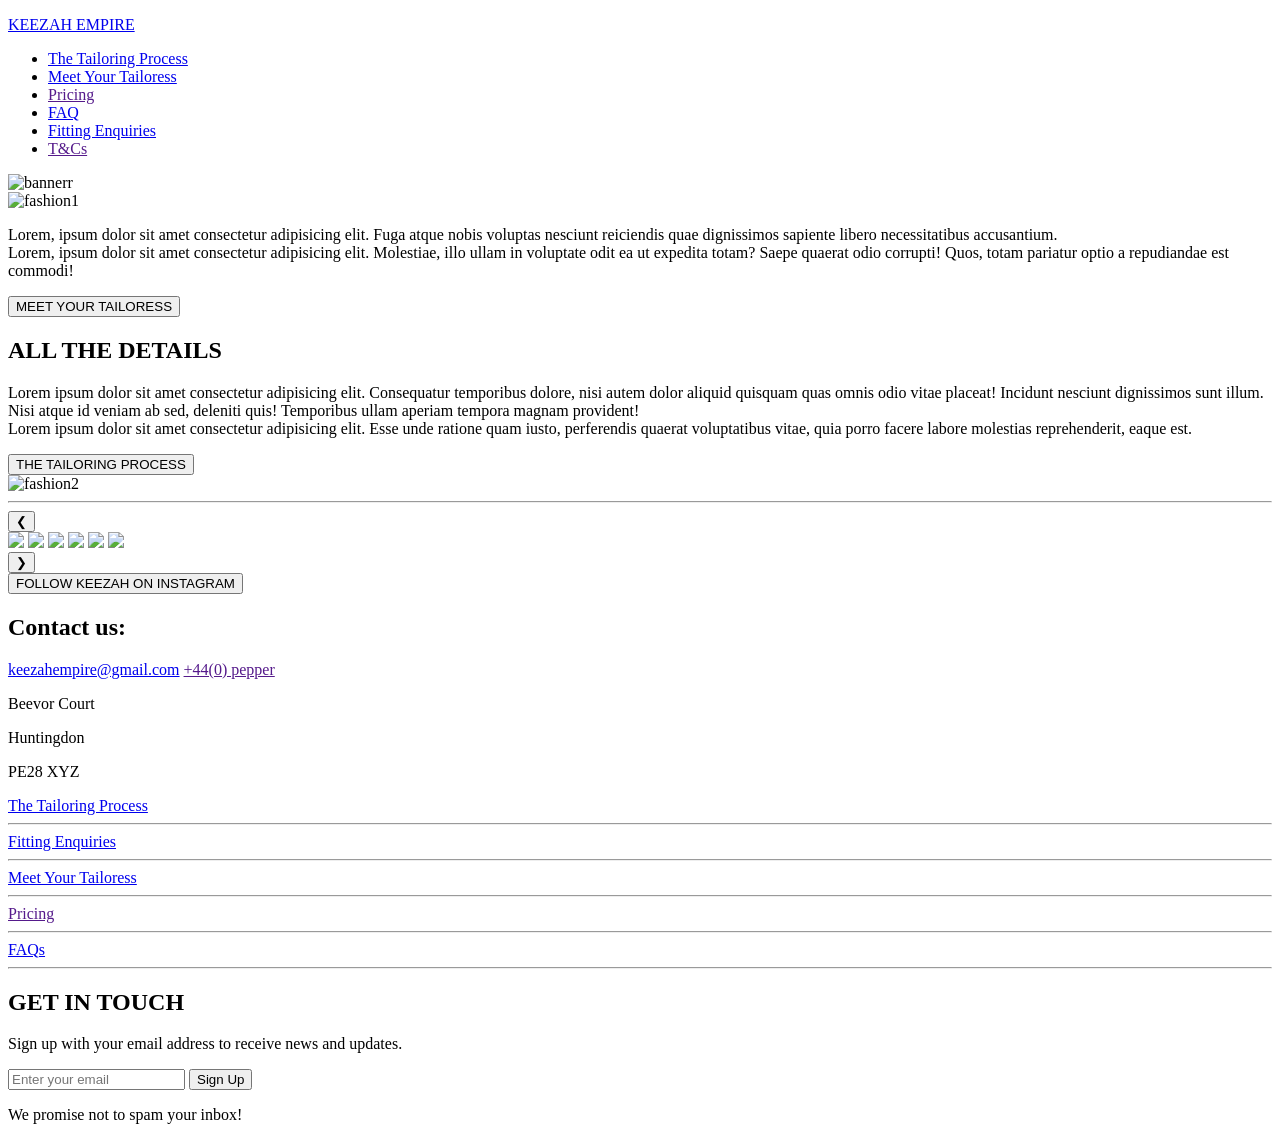
==== index.html @ ada2c6c0 "Add files via upload" ====
<!DOCTYPE html>
<html lang="en">
<head>
  <meta charset="UTF-8">
  <meta name="viewport" content="width=device-width, initial-scale=1.0">
  <title>Keezah Empire</title>
  <link rel="stylesheet" href="style.css">
  <script src="https://kit.fontawesome.com/4b6a182ff4.js" crossorigin="anonymous"></script>
</head>
<body>

  <header>
    <div class="logo" id="logo">
      <a href="index.html"><p>KEEZAH EMPIRE</p></a>
    </div>

    <nav>
      <ul class="nav-menu">
        <li class="nav-link"><a href="thetailoring.html">The Tailoring Process</a></li>
        <li class="nav-link"><a href="meet-your-tailoress.html">Meet Your Tailoress</a></li>
        <li class="nav-link"><a href="">Pricing</a></li>
        <li class="nav-link"><a href="faq.html">FAQ</a></li>
        <li class="nav-link"><a href="fitting-enquiry.html">Fitting Enquiries</a></li>
        <li class="nav-link"><a href="">T&Cs</a></li>
      </ul>
    </nav>

    <div class="socials">
      <a href=""><i class="fa-brands fa-instagram"></i></a>
      <a href=""><i class="fa-brands fa-facebook-f"></i></a>
    </div>

    <div class="ham-menu">
      <i class="fa-solid fa-bars"></i>
    </div>
  </header>

  <section class="banner">
      <img src="images/banner.jpg" alt="bannerr">
  </section>

  <section class="content">
    <div class="left-content">
      <div>
        <img src="images/fashion1.jpg" alt="fashion1">
      </div>
      
      <div>
        <p>
        Lorem, ipsum dolor sit amet consectetur adipisicing elit. Fuga atque nobis voluptas nesciunt reiciendis quae dignissimos sapiente libero necessitatibus accusantium.
        <br> Lorem, ipsum dolor sit amet consectetur adipisicing elit. Molestiae, illo ullam in voluptate odit ea ut expedita totam? Saepe quaerat odio corrupti! Quos, totam pariatur optio a repudiandae est commodi!
      </p>
    </div>
    <a href=""><button class="tailoring-btn">MEET YOUR TAILORESS</button></a>
        
    </div>

    <div class="right-content">
      <div>
        <h2>
        ALL THE DETAILS 
        </h2>
     
        <p>
          Lorem ipsum dolor sit amet consectetur adipisicing elit. Consequatur temporibus dolore, nisi autem dolor aliquid quisquam quas omnis odio vitae placeat! Incidunt nesciunt dignissimos sunt illum. Nisi atque id veniam ab sed, deleniti quis! Temporibus ullam aperiam tempora magnam provident!

          <br>Lorem ipsum dolor sit amet consectetur adipisicing elit. Esse unde ratione quam iusto, perferendis quaerat voluptatibus vitae, quia porro facere labore molestias reprehenderit, eaque est.
        </p>

        
      </div>

      <a href=""><button class="tailoring-btn2">THE TAILORING PROCESS</button></a>

      <div class="right-content">
        <img src="images/fashion2.jpg" alt="fashion2">
      </div>
    </div>

    <div>
      <hr>
    </div>

  </section>

  <section class="slide-container">
    <div class="slider">

      <button class="prev" onclick="prevSlide()">❮</button>

      <div class="viewport">
        <div class="grid" id="grid">

          <img src="https://picsum.photos/300/200?1">
          <img src="https://picsum.photos/300/200?2">
          <img src="https://picsum.photos/300/200?3">
          <img src="https://picsum.photos/300/200?4">
          <img src="https://picsum.photos/300/200?5">
          <img src="https://picsum.photos/300/200?6">

        </div>
      </div>

      <button class="next" onclick="nextSlide()">❯</button>

    </div>

  </section>

  <div class="follow-btn">
      <a href=""><button class="tailoring-btn">FOLLOW KEEZAH ON INSTAGRAM</button></a>
  </div>

  <section class="footer-container">
    <div class="contact-us">
      <h2>
        Contact us:
      </h2>
      <a href="keezahempire@gmail.com">keezahempire@gmail.com</a>
      <a href="">+44(0) pepper</a>
      <p>
        Beevor Court
      </p>
      <p>
        Huntingdon
      </p>
      <p>PE28 XYZ</p>

      <div class="social">
      <a href=""><i class="fa-brands fa-instagram"></i></a>
      <a href=""><i class="fa-brands fa-facebook-f"></i></a>
      </div>
    </div>

    <div class="quick-link">
      <a href="thetailoring.html">The Tailoring Process</a><hr>
      <a href="fitting-enquiry.html">Fitting Enquiries</a><hr>
      <a href="meet-your-tailoress.html">Meet Your Tailoress</a><hr>
      <a href="">Pricing</a><hr>
      <a href="faq.html">FAQs</a><hr>
    </div>

    <div class="get-in-touch">
      <h2>
        GET IN TOUCH
      </h2>

      <P>
        Sign up with your email address to receive news and updates.
      </P>

      <form class="sign-up">
        <input type="email" name="email" placeholder="Enter your email" required>
        <button type="submit">Sign Up</button>
      </form>

      <p>
        We promise not to spam your inbox!
      </p>
    </div>
  </section>

 
<script src="app.js"></script> 
</body>
</html>
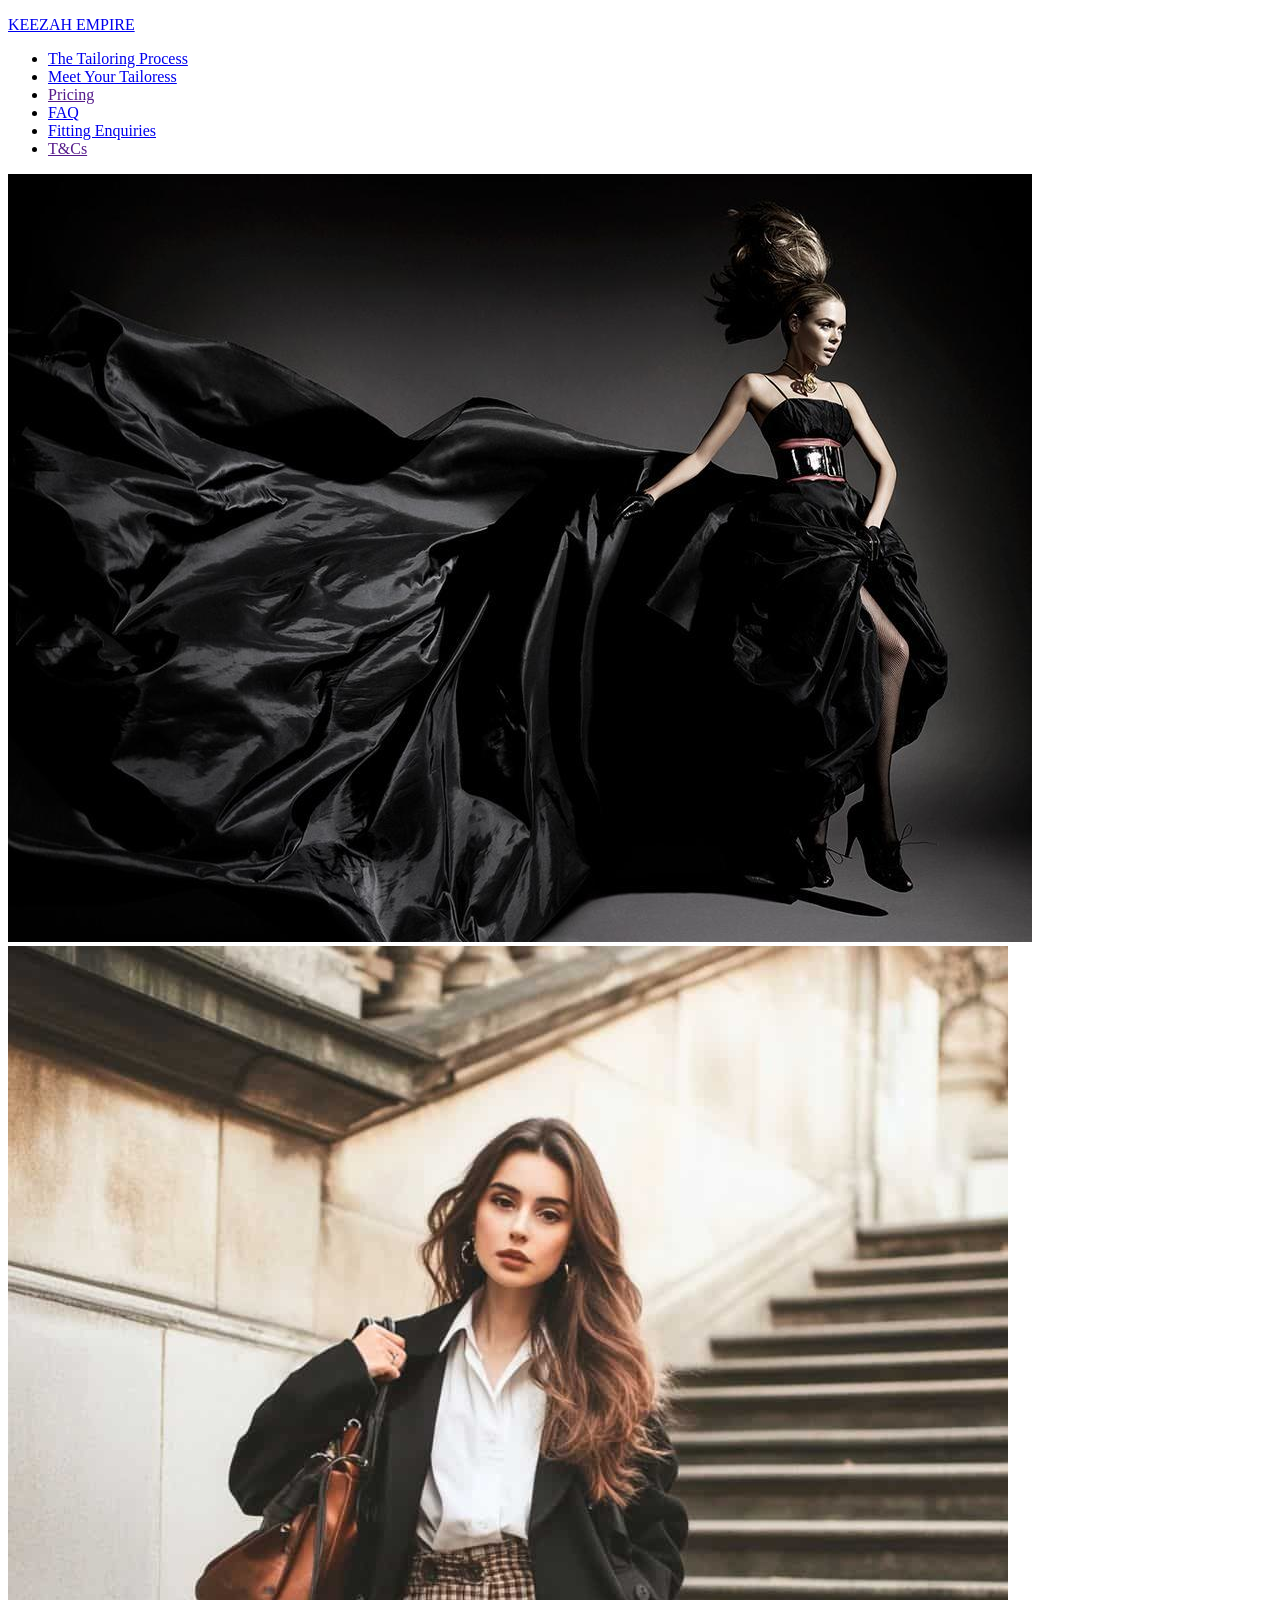
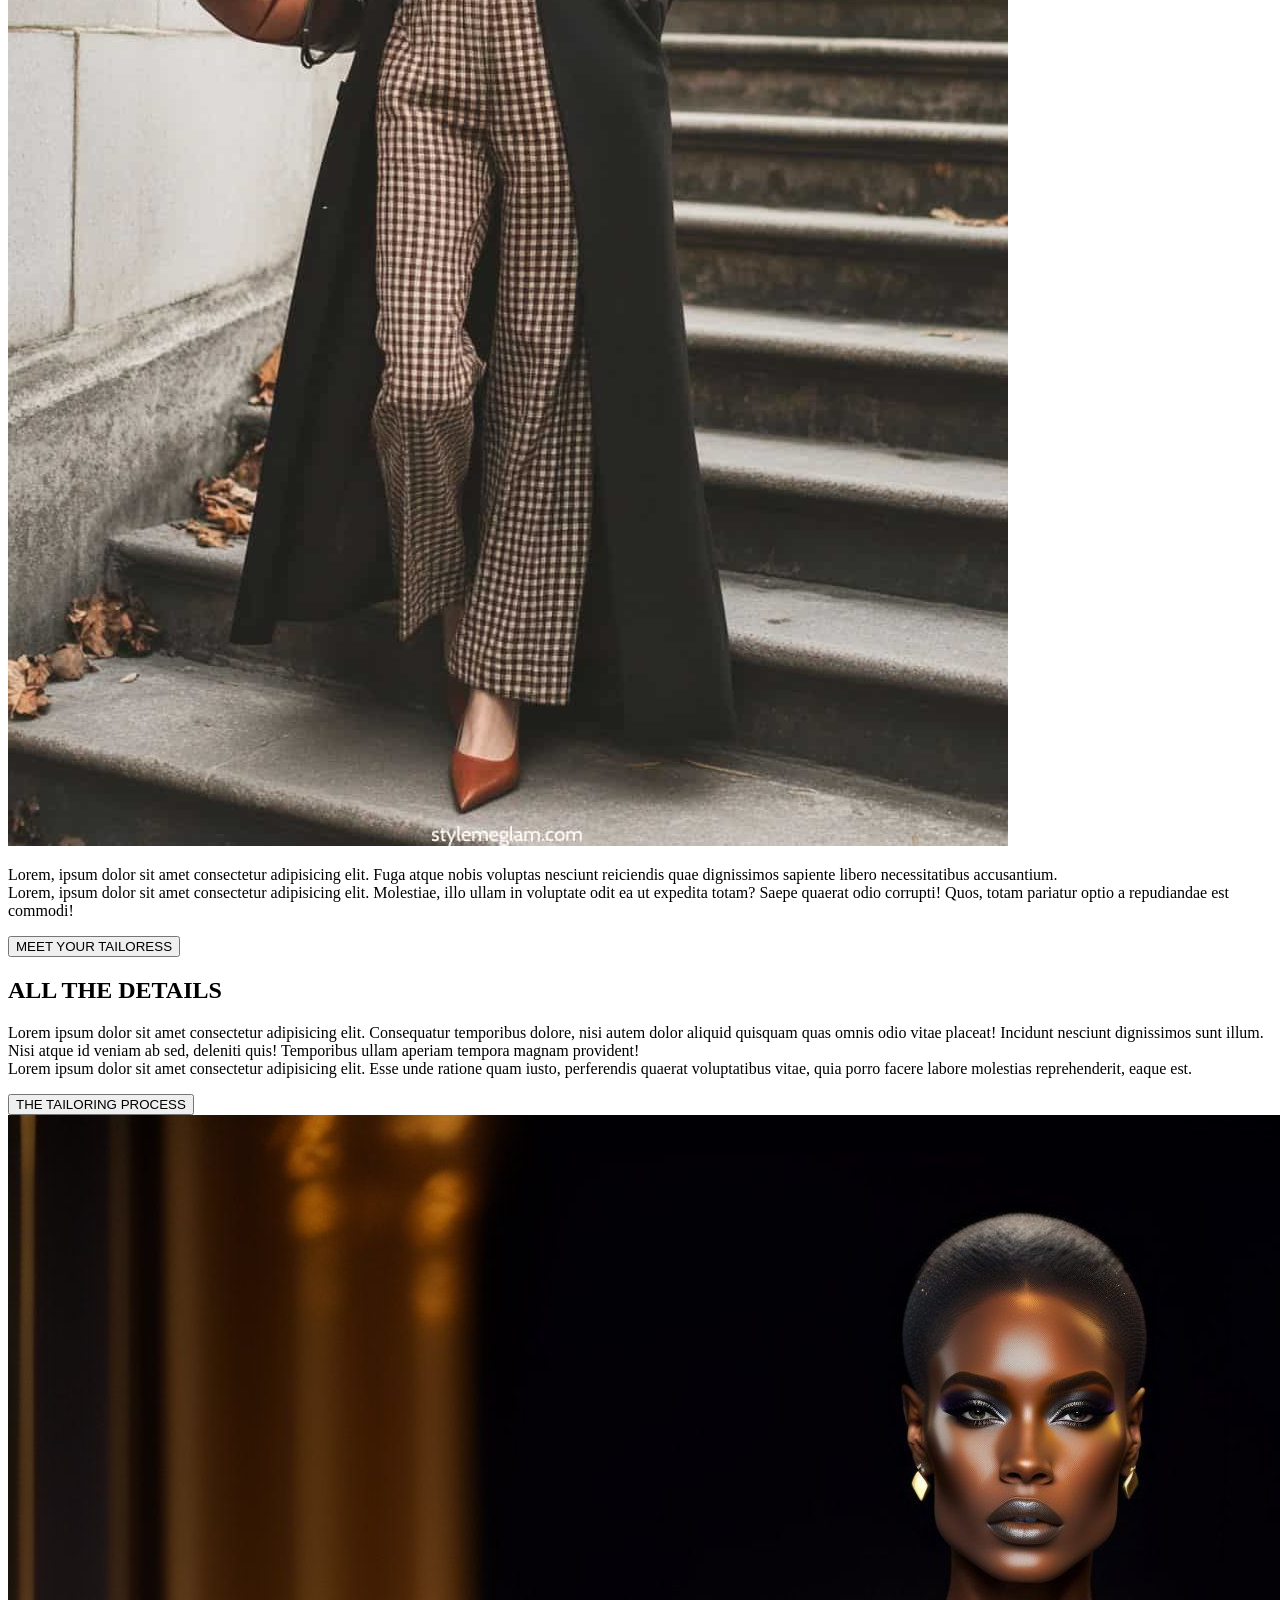
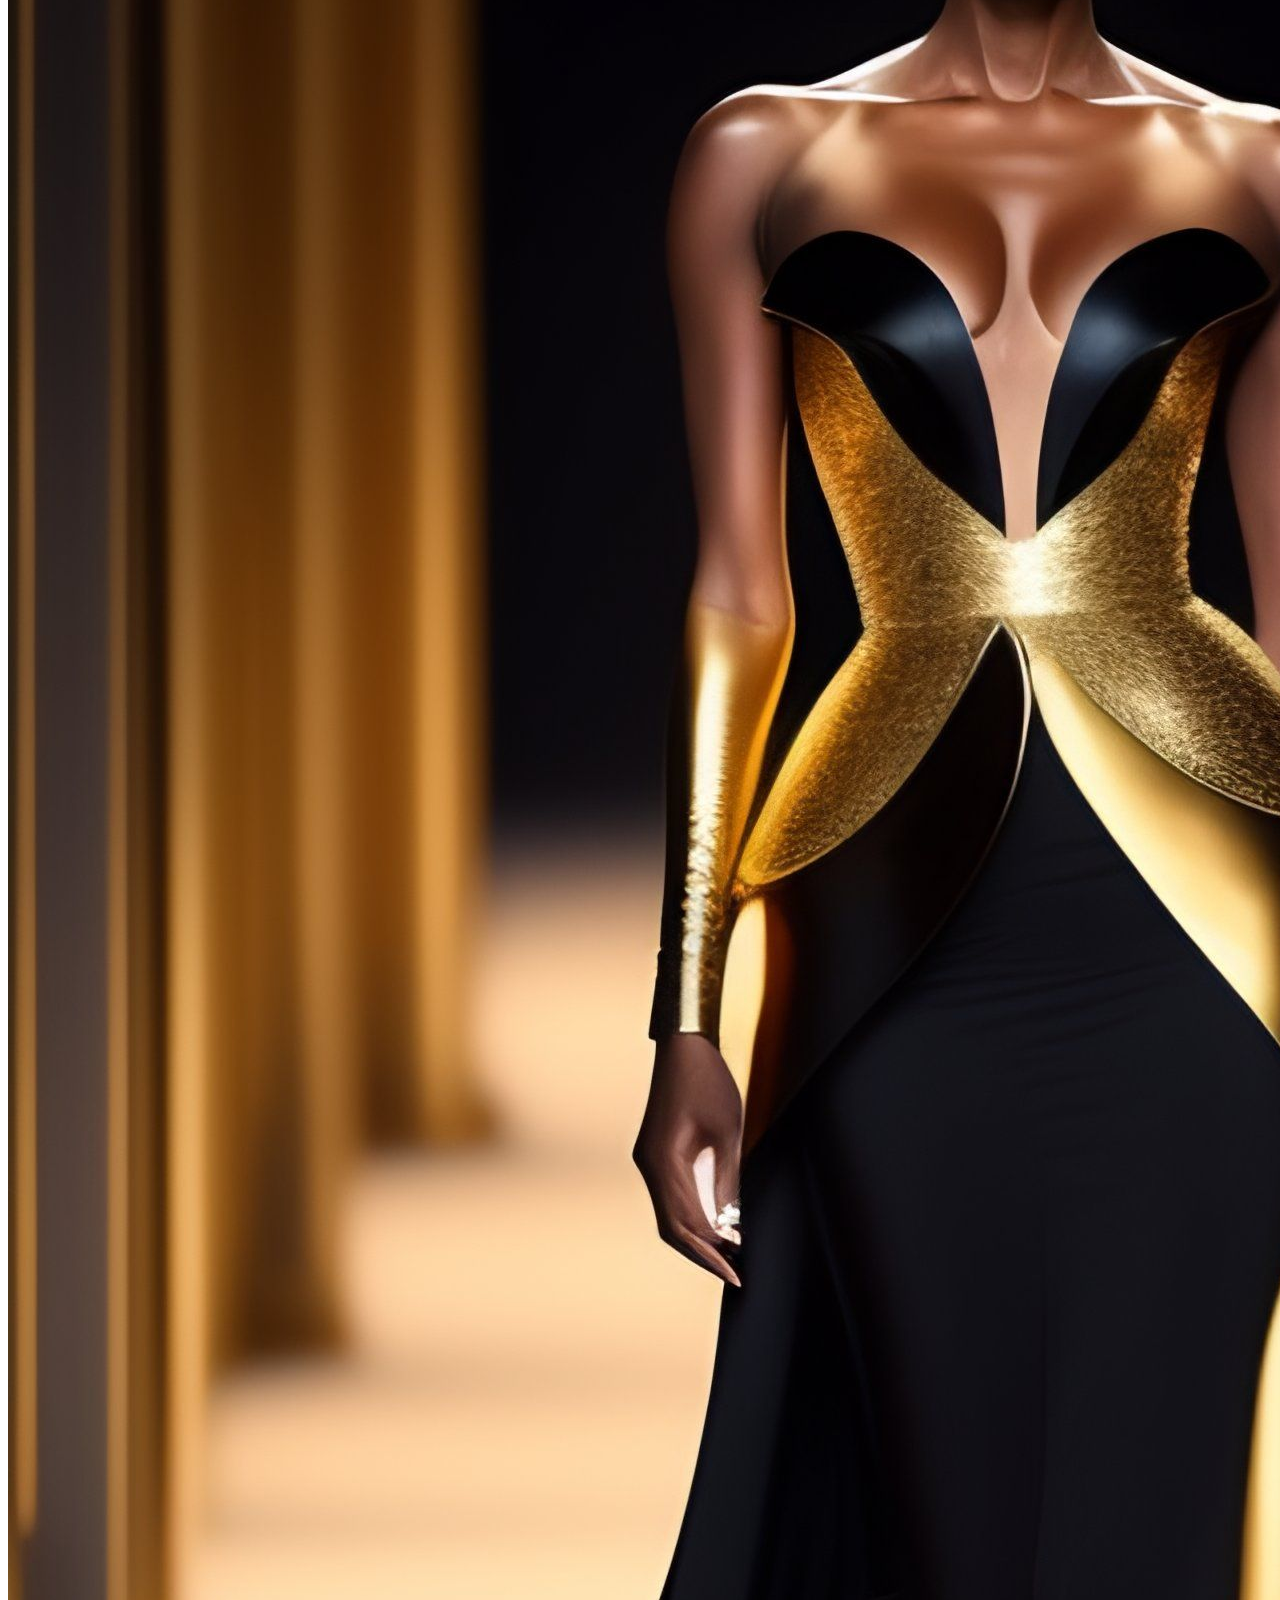
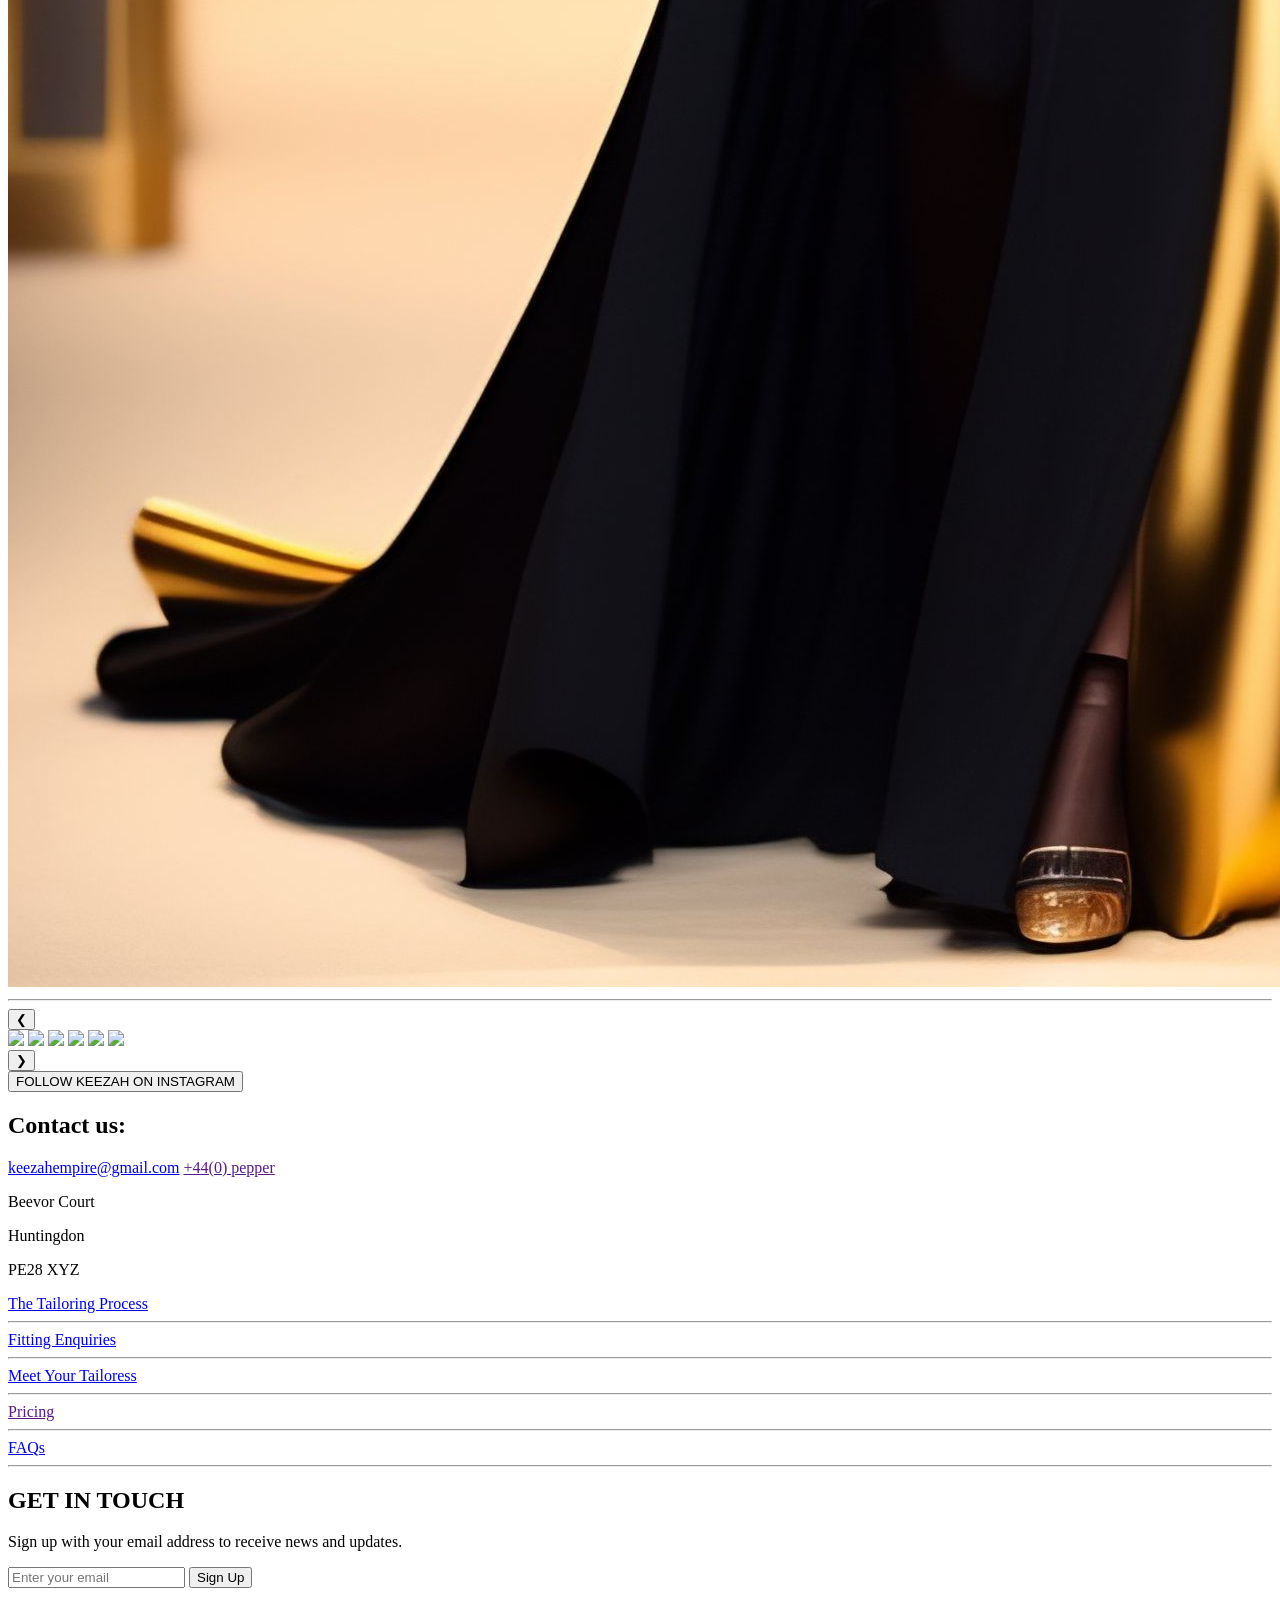
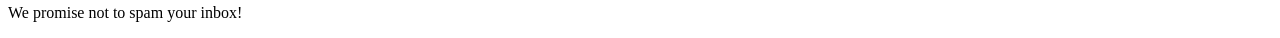
==== commit 1d970fd0: "Add files via upload" ====
--- a/index.html
+++ b/index.html
@@ -51,7 +51,7 @@
         <br> Lorem, ipsum dolor sit amet consectetur adipisicing elit. Molestiae, illo ullam in voluptate odit ea ut expedita totam? Saepe quaerat odio corrupti! Quos, totam pariatur optio a repudiandae est commodi!
       </p>
     </div>
-    <a href=""><button class="tailoring-btn">MEET YOUR TAILORESS</button></a>
+    <a href="meet-your-tailoress.html"><button class="tailoring-btn">MEET YOUR TAILORESS</button></a>
         
     </div>
 
@@ -70,7 +70,7 @@
         
       </div>
 
-      <a href=""><button class="tailoring-btn2">THE TAILORING PROCESS</button></a>
+      <a href="thetailoring.html"><button class="tailoring-btn2">THE TAILORING PROCESS</button></a>
 
       <div class="right-content">
         <img src="images/fashion2.jpg" alt="fashion2">
@@ -111,7 +111,7 @@
       <a href=""><button class="tailoring-btn">FOLLOW KEEZAH ON INSTAGRAM</button></a>
   </div>
 
-  <section class="footer-container">
+  <section class="about-container">
     <div class="contact-us">
       <h2>
         Contact us:
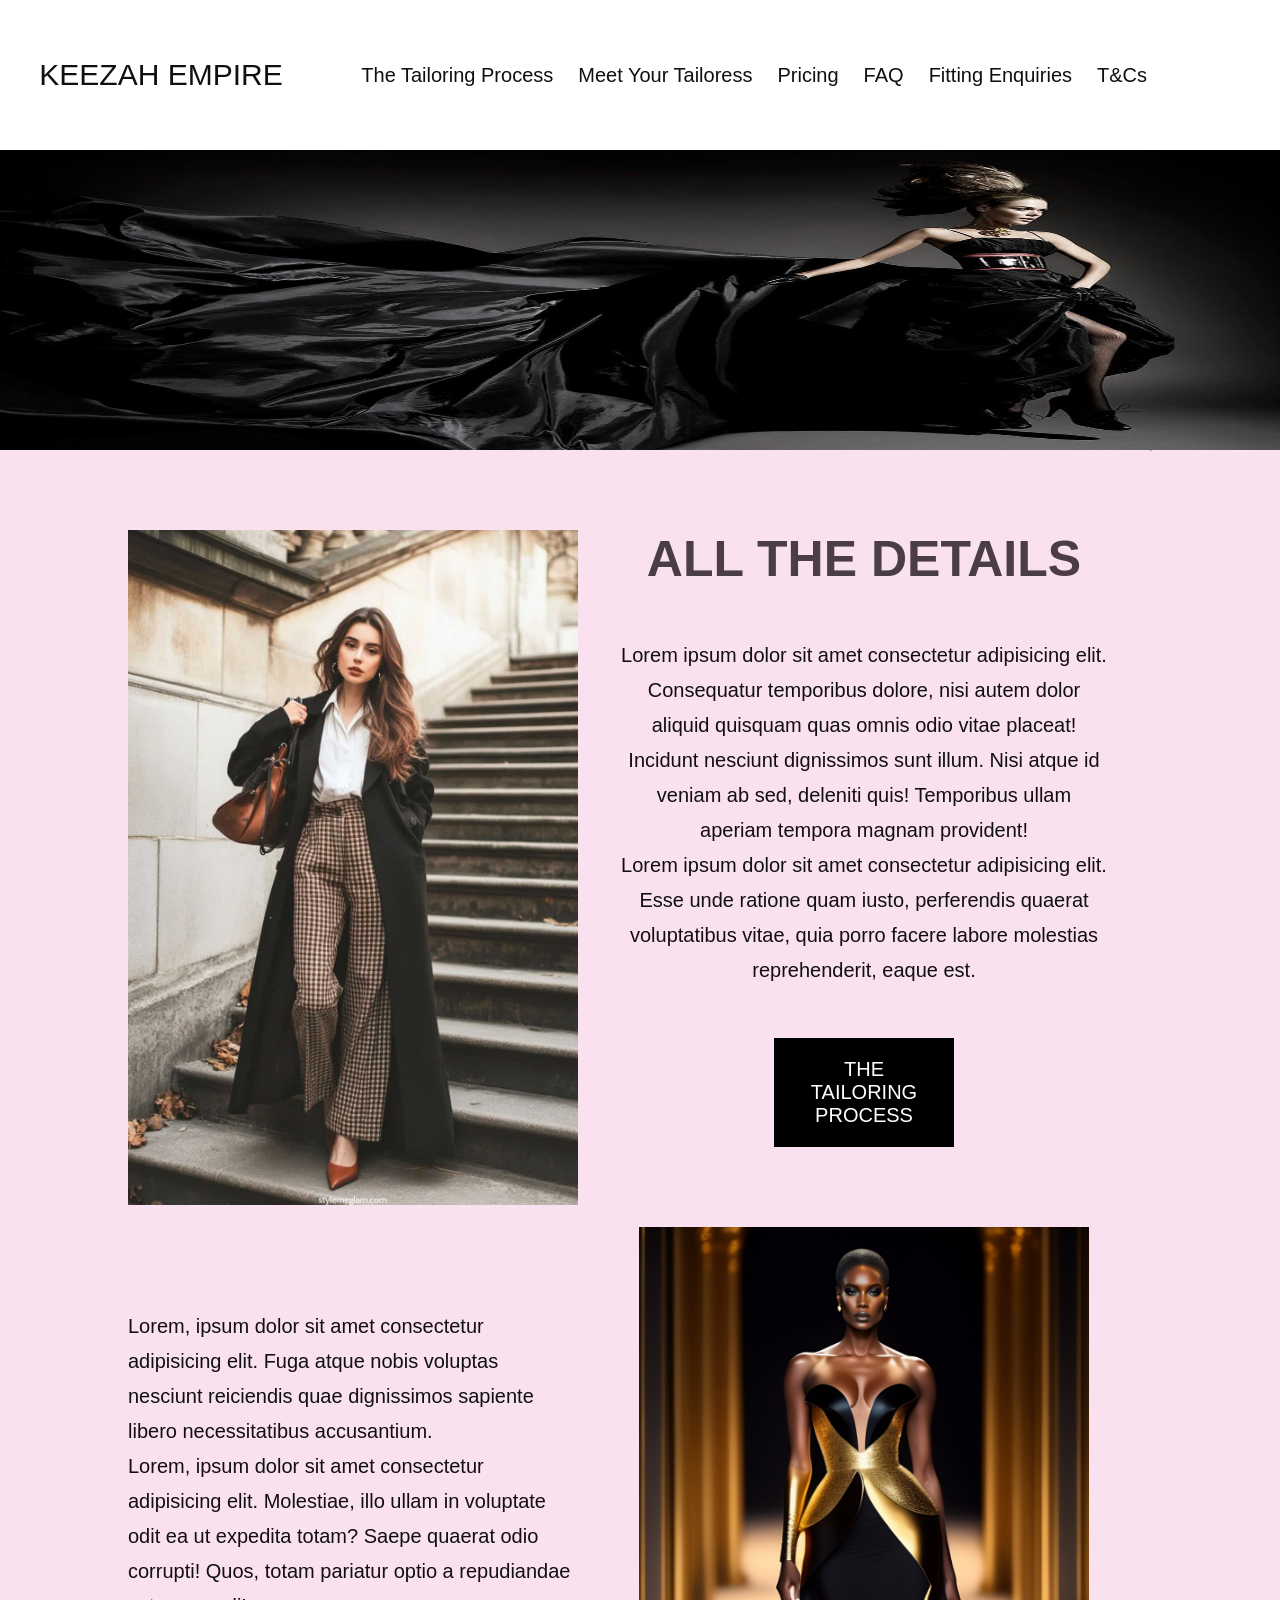
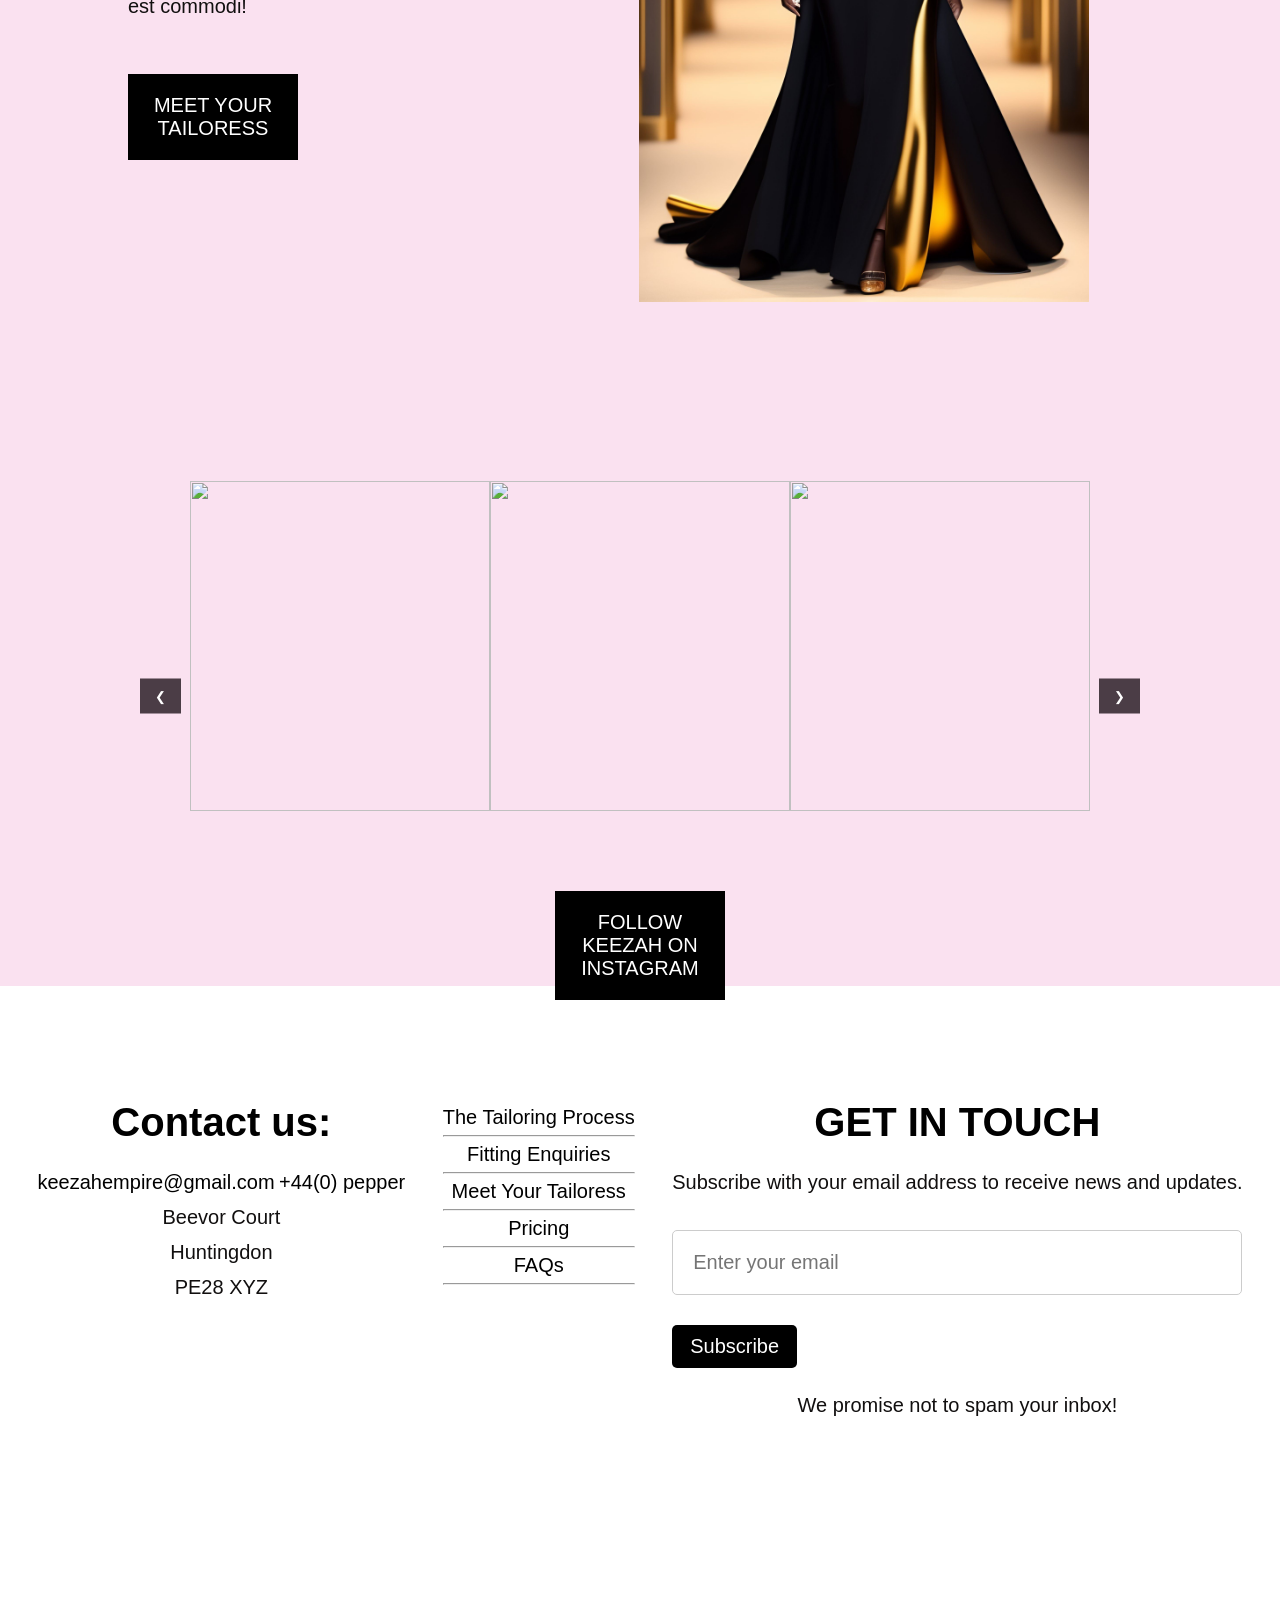
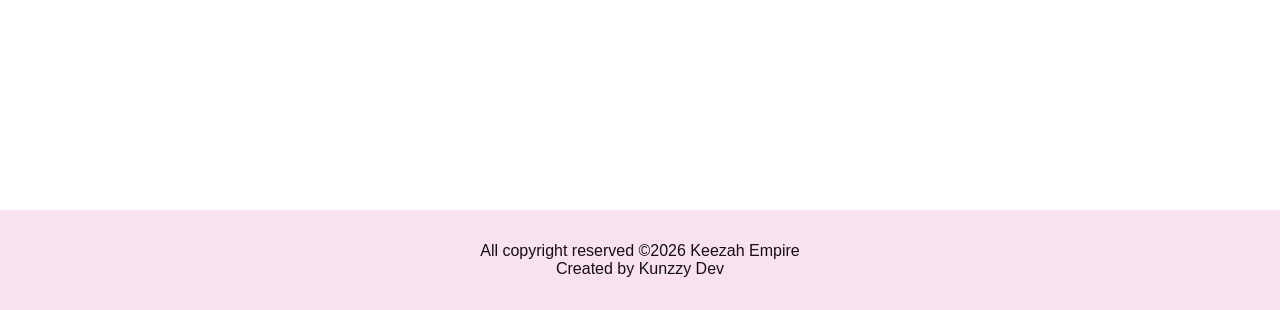
==== commit 564c0968: "Add files via upload" ====
--- a/index.html
+++ b/index.html
@@ -146,12 +146,13 @@
       </h2>
 
       <P>
-        Sign up with your email address to receive news and updates.
+        Subscribe with your email address to receive news and updates.
       </P>
 
-      <form class="sign-up">
+      <form class="sign-up" action="https://formspree.io/f/mykleyoa" method="POST">
         <input type="email" name="email" placeholder="Enter your email" required>
-        <button type="submit">Sign Up</button>
+        <input type="hidden" name="_redirect" value="thank-you-for-subscribing.html">
+        <button type="submit">Subscribe</button>
       </form>
 
       <p>
@@ -160,6 +161,17 @@
     </div>
   </section>
 
+  <section class="footer">
+    <div>
+      <p>
+        All copyright reserved &#169;2026 Keezah Empire
+      </p>
+      <p>
+        Created by Kunzzy Dev
+      </p>
+    </div>
+  </section>
+
  
 <script src="app.js"></script> 
 </body>
--- a/style.css
+++ b/style.css
@@ -0,0 +1,429 @@
+@import url('https://fonts.googleapis.com/css2?family=BenchNine:wght@300;400;700&family=Lobster+Two:ital,wght@0,400;0,700;1,400;1,700&family=Open+Sans:ital,wght@0,300..800;1,300..800&family=Oswald:wght@200..700&display=swap');
+
+
+
+*{
+  margin: 0;
+  padding: 0;
+  box-sizing: border-box;
+  text-decoration: none;
+  list-style: none;
+}
+
+body{
+  background-color: white;
+  font-family: "BenchNine", sans-serif;;
+  overflow-x: hidden;
+}
+
+p{
+  color: rgb(17, 15, 15);
+}
+
+header{
+  position: absolute;
+  top: 0;
+  right: 0;
+  left: 0;
+  width: 100%;
+  height: 150px;
+  display: flex;
+  justify-content: space-around;
+  align-items: center;
+  text-align: center;
+}
+
+.logo p{
+  color: rgb(17, 15, 15);
+  font-size: 30px;
+}
+
+.nav-menu{
+  display: flex;
+  justify-content: space-between;
+  gap: 25px;
+}
+
+.nav-menu a{
+  text-decoration: none;
+  color: rgb(17, 15, 15);
+  font-size: 20px;
+  position: relative;
+}
+
+.nav-menu a::after{
+  content: "";
+  position: absolute;
+  width: 0;
+  height: 2px;
+  left: 0;
+  bottom: 0;
+  background-color: black;
+  transition: width 0.3s;
+}
+
+.nav-menu a:hover::after,
+.nav-menu a.active::after{
+  width: 100%;
+}
+
+.socials{
+  display: flex;
+  justify-content: space-between;
+  gap: 15px;
+}
+
+.socials i{
+  color: rgb(17, 15, 15);
+  font-size: 20px;
+}
+
+.ham-menu{
+  display: none;
+}
+
+.banner{
+  width: 100%;
+  height: auto;
+  padding-top: 150px;
+  display: flex;
+  justify-content: center;
+  align-items: center;
+}
+
+.banner img{
+  width: 100%;
+  height: 300px;
+}
+
+.content{
+  width: 100%;
+  padding-left: 10%;
+  padding-right: 10%;
+  padding-bottom: 100px;
+  background: rgba(250, 223, 239, 0.938);
+  display: flex;
+  align-items: flex-start;
+  justify-content: space-around;
+  gap: 40px;
+}
+
+.left-content{
+  width: 50%;
+}
+
+.right-content{
+  text-align: center;
+  display: block;
+  padding-top: 80px;
+  
+}
+
+.right-content h2{
+  font-size: 50px;
+  color: rgb(75, 61, 70);
+  padding-bottom: 50px;
+}
+
+.right-content p,
+.left-content p{
+  font-size: 20px;
+  line-height: 35px;
+  padding-bottom: 50px;
+}
+
+.right-content img{
+  width: 450px;
+}
+
+
+.left-content img{
+  padding-top: 80px;
+  padding-bottom: 100px;
+  width: 450px;
+}
+
+.tailoring-btn{
+  background-color: black;
+  color: white;
+  font-family: "BenchNine", sans-serif;;
+  padding: 20px;
+  font-size: 20px;
+  width: 170px;
+  border: none;
+  cursor: pointer;
+  transition: .6s ease;
+
+}
+
+.tailoring-btn2{
+  background-color: black;
+  color: white;
+  font-family: "BenchNine", sans-serif;;
+  padding: 20px;
+  font-size: 20px;
+  width: 180px;
+  border: none;
+  cursor: pointer;
+  transition: .6s ease;
+}
+
+.tailoring-btn:hover,
+.tailoring-btn2:hover,
+.sign-up button:hover{
+  background-color: rgb(95, 92, 92);
+  color: rgb(255, 255, 255);
+}
+
+.slide-container{
+  display:flex;
+  justify-content:center;
+  align-items:center;
+  height:580px;
+  background: rgba(250, 223, 239, 0.938);
+}
+
+.slider{
+  padding-bottom: 100px;
+  width:900px;
+  position:relative;
+  margin:auto;
+}
+
+.viewport{
+  overflow:hidden;
+}
+
+.grid{
+  display:flex;
+  transition:transform 0.6s ease;
+}
+
+.grid img{
+  width:300px;
+  height:330px;
+  object-fit:cover;
+  flex-shrink:0;
+}
+
+.slider button{
+  position:absolute;
+  top:50%;
+  transform:translateY(-50%);
+  background:rgb(75, 61, 70);
+  color:white;
+  border:none;
+  padding:10px 15px;
+  cursor:pointer;
+}
+
+.prev{ left:-50px; }
+.next{ right:-50px; }
+
+.follow-btn{
+  display: flex;
+  justify-content: center;
+  margin-top: -95px;
+}
+
+.about-container{
+  display: flex;
+  justify-content: space-evenly;
+  align-items: flex-start;
+  text-align: center;
+  width: 100%;
+  height: 90vh;
+}
+
+.contact-us,
+.quick-link,
+.get-in-touch{
+  padding-top: 100px;
+}
+
+.contact-us h2,
+.get-in-touch h2{
+  font-size: 40px;
+  padding-bottom: 20px;
+}
+
+.contact-us a,
+.quick-link a{
+  font-size: 20px;
+  line-height: 35px;
+  color: black;
+}
+
+.contact-us p,
+.get-in-touch p{
+  font-size: 20px;
+  line-height: 35px;
+  
+}
+
+.social i{
+  color: rgb(17, 15, 15);
+  font-size: 20px;
+}
+
+.quick-link{
+  display: flex;
+  flex-direction: column;
+}
+
+.sign-up{
+  padding-top: 30px;
+  display: flex;
+  flex-direction: column;
+  gap: 30px;
+}
+
+.sign-up input{
+  padding: 20px;
+  font-family: "BenchNine", sans-serif;;
+  font-size: 20px;
+  border: 1px solid #ccc;
+  border-radius: 5px
+}
+
+.sign-up button{
+  width: fit-content;
+  padding: 10px 18px;
+  margin-bottom: 20px;
+  font-size: 20px;
+  border: none;
+  background-color: black;
+  color: white;
+  font-family: "BenchNine", sans-serif;;
+  border-radius: 5px;
+  cursor: pointer;
+  transition: .6s ease;
+}
+
+.sign-up button:hover{
+  background-color: rgb(95, 92, 92);
+  color: rgb(255, 255, 255);
+}
+
+.footer{
+  width: 100%;
+  height: 100px;
+  background: rgba(250, 223, 239, 0.938);
+  display: flex;
+  justify-content: center;
+  align-items: center;
+  text-align: center;
+}
+
+@media screen and (max-width:1010px) {
+.left-content img{
+  padding-top: 80px;
+  padding-bottom: 100px;
+  width: 380px;
+}
+.right-content img{
+  width: 380px;
+}
+}
+
+@media screen and (max-width:750px) {
+.ham-menu{
+  display: flex;
+  cursor: pointer;
+}
+.nav-menu{
+  position: absolute;
+  top: 120px;
+  left: -100%;
+  display: flex;
+  flex-direction: column;
+  gap: 0;
+  background: rgb(250, 223, 239);
+  width: 100%;
+  height: 100vh;
+  padding: 10px;
+  text-align: center;
+  transition: 0.6s ease;
+  z-index: 200;
+}
+.nav-link {
+  list-style: none;
+}
+
+.nav-link a {
+  display: block;
+  padding: 25px 0;
+  margin-top: 40px;
+}
+
+.nav-menu.active{
+  left: 0;
+  gap: 0;
+}
+  
+.banner img{
+  width: 100%;
+  max-height: 500px;
+}
+.content{
+  justify-content: center;
+  text-align: center;
+  align-items: center;
+  flex-direction: column-reverse;
+}
+.left-content{
+  width: 100%;
+  text-align: center;
+  align-items: center;
+  display: flex;
+  justify-content: center;
+  flex-direction: column;
+}
+.tailoring-btn,
+.tailoring-btn2{
+  font-size: 18px;
+  width: 300px;
+}
+.slide-container{
+  padding-bottom: 50px;
+}
+
+.slider{
+  width: 100%;
+  max-width: 700px;
+  margin-bottom: 100px;
+}
+.slider button{
+  display: none;
+}
+.about-container{
+  margin-top: 250px;
+  display: flex;
+  justify-content: center;
+  flex-direction: column-reverse;
+  align-items: center;
+}
+}
+
+@media screen and (max-width:600px) {
+.socials{
+  display: none;
+}
+
+.grid img{
+  width: 100%;
+  max-width: 280px;
+  max-height: 250px;
+}
+.slide-container,
+.viewport {
+  width: 100%;
+  overflow: hidden;
+}
+.slider{
+  width: 100%;
+  max-width: 500px;
+} 
+
+}
+
